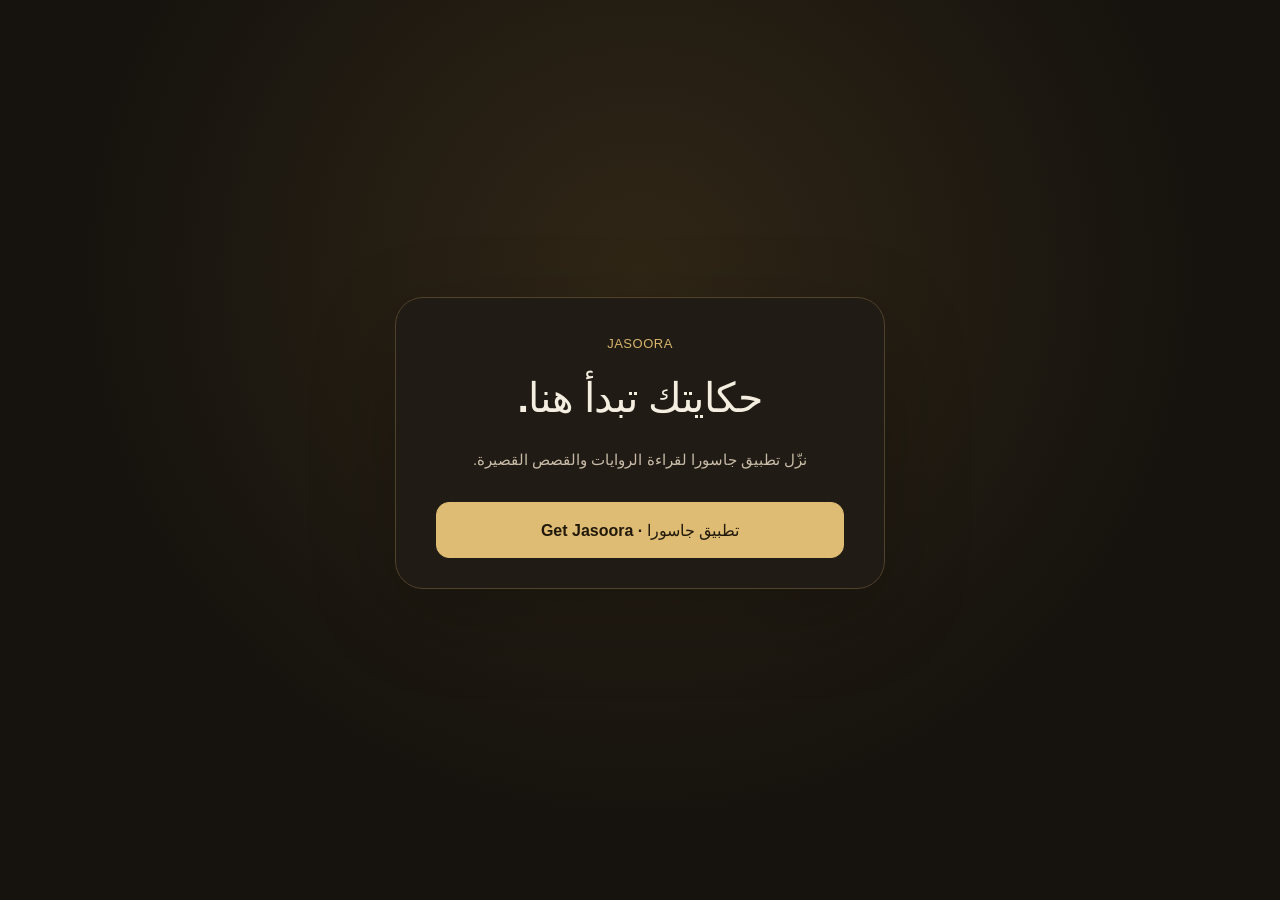
==== index.html @ 01827d1b "Publish Jasoora sharing page and Android App Links association" ====
<!doctype html>
<html lang="ar" dir="rtl">
<head><meta charset="utf-8"><meta name="viewport" content="width=device-width,initial-scale=1"><meta name="referrer" content="no-referrer"><title>جاسورا | Jasoora</title><link rel="stylesheet" href="/jasoora/style.css"></head>
<body><main><section class="card"><p class="eyebrow">JASOORA</p><h1>حكايتك تبدأ هنا.</h1><p class="description">نزّل تطبيق جاسورا لقراءة الروايات والقصص القصيرة.</p><a class="download" href="/jasoora/">تطبيق جاسورا · Get Jasoora</a></section></main></body>
</html>
---- jasoora/style.css ----
:root { color-scheme: dark; font-family: Tahoma, Arial, sans-serif; color: #f4eee1; background: #16130e; font-synthesis: none; }
* { box-sizing: border-box; }
body { margin: 0; min-height: 100svh; display: flex; flex-direction: column; background: radial-gradient(ellipse at 50% 30%, #302616 0, #16130e 62%); }
a { color: inherit; }
[hidden] { display: none !important; }
.topbar { width: min(1040px, 100%); margin-inline: auto; padding: 28px 32px; display: flex; align-items: center; justify-content: space-between; direction: ltr; }
.brand { font-family: Georgia, serif; font-size: 21px; letter-spacing: 3px; text-decoration: none; }
.brand-dot { color: #d7b56b; }
.language { color: #e8dcc5; border: 1px solid #63543a; background: transparent; border-radius: 24px; padding: 10px 18px; font: inherit; font-size: 13px; cursor: pointer; min-height: 44px; }
main { flex: 1; display: grid; justify-items: center; align-content: center; padding: 30px 20px 44px; }
.card { width: min(490px, 100%); text-align: center; background: #201b14; border: 1px solid #51422b; border-radius: 28px; padding: 38px 40px 30px; box-shadow: 0 24px 90px #0003; }
.emblem { width: 90px; height: 90px; margin: 0 auto 25px; border: 1px solid #735a31; border-radius: 23px; overflow: hidden; }
.emblem img { display: block; width: 100%; height: 100%; object-fit: cover; }
.eyebrow { color: #d7b56b; font-size: 13px; margin: 0 0 16px; letter-spacing: .5px; }
h1 { white-space: pre-line; font-size: clamp(30px, 6vw, 41px); font-weight: 700; line-height: 1.55; letter-spacing: -.7px; margin: 0 0 15px; }
.description { color: #c8bca8; font-size: 15px; line-height: 1.95; margin: 0 auto 28px; max-width: 350px; }
.download { display: flex; align-items: center; justify-content: center; gap: 20px; width: 100%; min-height: 56px; padding: 14px 20px; border-radius: 13px; border: 1px solid #dfbc73; background: #dfbc73; color: #21190c; font: inherit; font-size: 16px; font-weight: 700; text-decoration: none; }
a.download:hover { background: #eed09a; }
.download:disabled { background: #3a3020; color: #c9b895; border-color: #685333; cursor: not-allowed; }
.status { font-size: 12px; line-height: 1.85; color: #b7a88d; margin: 12px 0 0; }
.divider { width: 42px; height: 1px; background: #645033; margin: 26px auto 20px; }
.installed { font-size: 12px; line-height: 1.9; color: #c1b6a3; margin: 0; }
.note { font-size: 12px; line-height: 1.9; color: #b9aa92; text-align: center; margin: 22px 10px 0; }
footer { display: flex; flex-wrap: wrap; justify-content: center; gap: 20px; padding: 20px 24px 28px; font-size: 11px; color: #b7a88d; }
footer a { text-underline-offset: 4px; }
a:focus-visible, button:focus-visible { outline: 3px solid #f8dfac; outline-offset: 5px; }
@media (max-width: 420px) { .topbar { padding: 20px 24px; } main { padding: 18px 16px 25px; } .card { padding: 28px 23px 26px; border-radius: 23px; } .emblem { margin-bottom: 20px; } h1 { font-size: 31px; } }
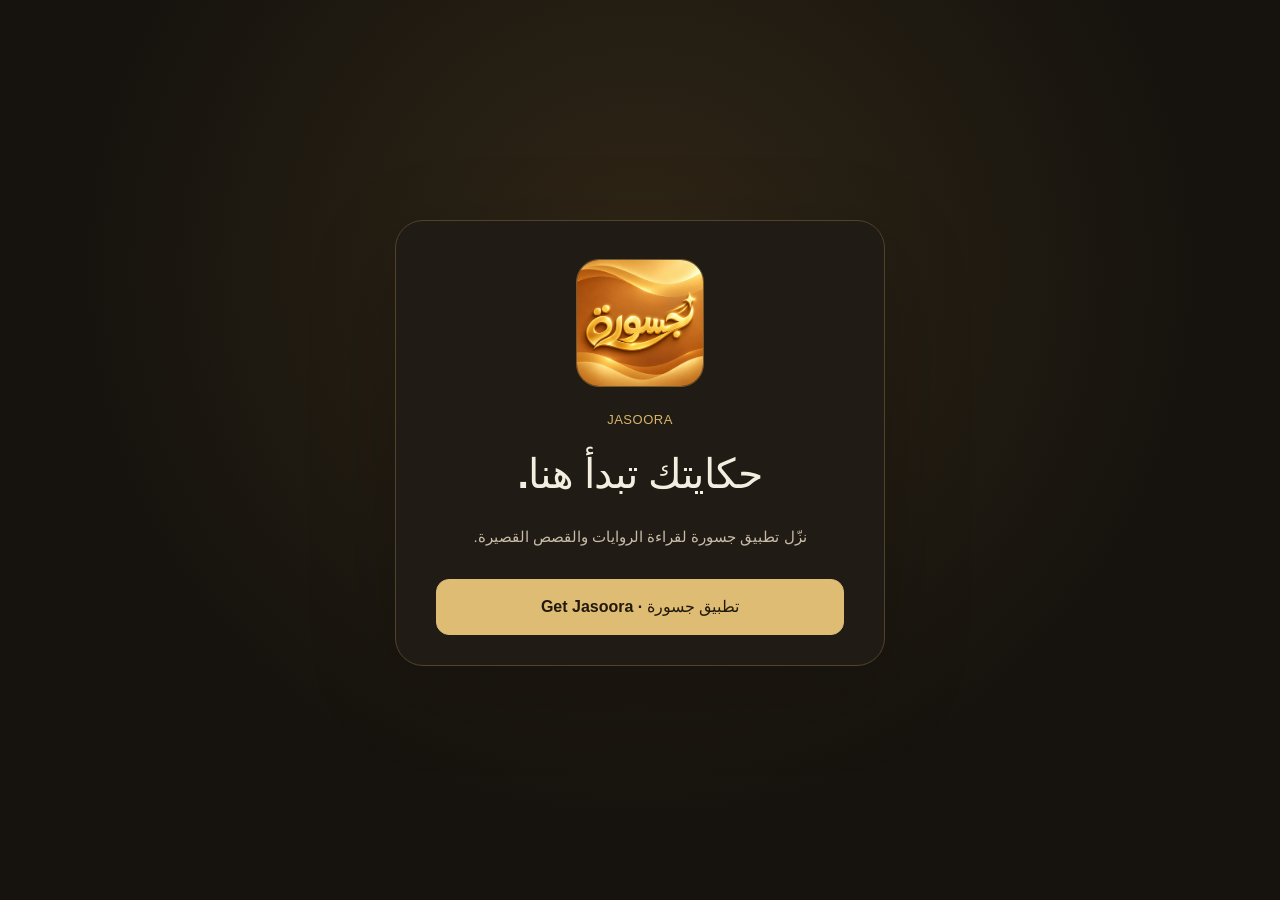
==== commit 6b075d9f: "Correct Jasoora Arabic name and use current gold logo in sharing pages" ====
--- a/index.html
+++ b/index.html
@@ -1,5 +1,21 @@
 <!doctype html>
 <html lang="ar" dir="rtl">
-<head><meta charset="utf-8"><meta name="viewport" content="width=device-width,initial-scale=1"><meta name="referrer" content="no-referrer"><title>جاسورا | Jasoora</title><link rel="stylesheet" href="/jasoora/style.css"></head>
-<body><main><section class="card"><p class="eyebrow">JASOORA</p><h1>حكايتك تبدأ هنا.</h1><p class="description">نزّل تطبيق جاسورا لقراءة الروايات والقصص القصيرة.</p><a class="download" href="/jasoora/">تطبيق جاسورا · Get Jasoora</a></section></main></body>
+<head><meta charset="utf-8"><meta name="viewport" content="width=device-width,initial-scale=1"><meta name="referrer" content="no-referrer"><title>جسورة | Jasoora</title><link rel="stylesheet" href="/jasoora/style.css">
+  <meta property="og:type" content="website">
+  <meta property="og:locale" content="ar_EG">
+  <meta property="og:site_name" content="جسورة | Jasoora">
+  <meta property="og:title" content="اقرأ على جسورة | Jasoora">
+  <meta property="og:description" content="نزّل تطبيق جسورة لقراءة الروايات والقصص القصيرة.">
+  <meta property="og:image" content="https://eslamsalah5.github.io/jasoora/icon.png?v=20261020-brand">
+  <meta property="og:image:type" content="image/png">
+  <meta property="og:image:width" content="1254">
+  <meta property="og:image:height" content="1254">
+  <meta property="og:image:alt" content="شعار جسورة الذهبي">
+  <meta name="twitter:card" content="summary">
+  <meta name="twitter:title" content="اقرأ على جسورة | Jasoora">
+  <meta name="twitter:description" content="نزّل تطبيق جسورة لقراءة الروايات والقصص القصيرة.">
+  <meta name="twitter:image" content="https://eslamsalah5.github.io/jasoora/icon.png?v=20261020-brand">
+  <meta name="twitter:image:alt" content="شعار جسورة الذهبي">
+<link rel="icon" href="/jasoora/icon.png?v=20261020-brand" type="image/png"></head>
+<body><main><section class="card"><div class="emblem"><img src="/jasoora/icon.png?v=20261020-brand" width="128" height="128" alt="جسورة | Jasoora"></div><p class="eyebrow">JASOORA</p><h1>حكايتك تبدأ هنا.</h1><p class="description">نزّل تطبيق جسورة لقراءة الروايات والقصص القصيرة.</p><a class="download" href="/jasoora/">تطبيق جسورة · Get Jasoora</a></section></main></body>
 </html>
--- a/jasoora/style.css
+++ b/jasoora/style.css
@@ -1,27 +1,28 @@
-:root { color-scheme: dark; font-family: Tahoma, Arial, sans-serif; color: #f4eee1; background: #16130e; font-synthesis: none; }
-* { box-sizing: border-box; }
-body { margin: 0; min-height: 100svh; display: flex; flex-direction: column; background: radial-gradient(ellipse at 50% 30%, #302616 0, #16130e 62%); }
-a { color: inherit; }
-[hidden] { display: none !important; }
-.topbar { width: min(1040px, 100%); margin-inline: auto; padding: 28px 32px; display: flex; align-items: center; justify-content: space-between; direction: ltr; }
-.brand { font-family: Georgia, serif; font-size: 21px; letter-spacing: 3px; text-decoration: none; }
-.brand-dot { color: #d7b56b; }
-.language { color: #e8dcc5; border: 1px solid #63543a; background: transparent; border-radius: 24px; padding: 10px 18px; font: inherit; font-size: 13px; cursor: pointer; min-height: 44px; }
-main { flex: 1; display: grid; justify-items: center; align-content: center; padding: 30px 20px 44px; }
-.card { width: min(490px, 100%); text-align: center; background: #201b14; border: 1px solid #51422b; border-radius: 28px; padding: 38px 40px 30px; box-shadow: 0 24px 90px #0003; }
-.emblem { width: 90px; height: 90px; margin: 0 auto 25px; border: 1px solid #735a31; border-radius: 23px; overflow: hidden; }
-.emblem img { display: block; width: 100%; height: 100%; object-fit: cover; }
-.eyebrow { color: #d7b56b; font-size: 13px; margin: 0 0 16px; letter-spacing: .5px; }
-h1 { white-space: pre-line; font-size: clamp(30px, 6vw, 41px); font-weight: 700; line-height: 1.55; letter-spacing: -.7px; margin: 0 0 15px; }
-.description { color: #c8bca8; font-size: 15px; line-height: 1.95; margin: 0 auto 28px; max-width: 350px; }
-.download { display: flex; align-items: center; justify-content: center; gap: 20px; width: 100%; min-height: 56px; padding: 14px 20px; border-radius: 13px; border: 1px solid #dfbc73; background: #dfbc73; color: #21190c; font: inherit; font-size: 16px; font-weight: 700; text-decoration: none; }
-a.download:hover { background: #eed09a; }
-.download:disabled { background: #3a3020; color: #c9b895; border-color: #685333; cursor: not-allowed; }
-.status { font-size: 12px; line-height: 1.85; color: #b7a88d; margin: 12px 0 0; }
-.divider { width: 42px; height: 1px; background: #645033; margin: 26px auto 20px; }
-.installed { font-size: 12px; line-height: 1.9; color: #c1b6a3; margin: 0; }
-.note { font-size: 12px; line-height: 1.9; color: #b9aa92; text-align: center; margin: 22px 10px 0; }
-footer { display: flex; flex-wrap: wrap; justify-content: center; gap: 20px; padding: 20px 24px 28px; font-size: 11px; color: #b7a88d; }
-footer a { text-underline-offset: 4px; }
-a:focus-visible, button:focus-visible { outline: 3px solid #f8dfac; outline-offset: 5px; }
-@media (max-width: 420px) { .topbar { padding: 20px 24px; } main { padding: 18px 16px 25px; } .card { padding: 28px 23px 26px; border-radius: 23px; } .emblem { margin-bottom: 20px; } h1 { font-size: 31px; } }
+:root { color-scheme: dark; font-family: Tahoma, Arial, sans-serif; color: #f4eee1; background: #16130e; font-synthesis: none; }
+* { box-sizing: border-box; }
+body { margin: 0; min-height: 100svh; display: flex; flex-direction: column; background: radial-gradient(ellipse at 50% 30%, #302616 0, #16130e 62%); }
+a { color: inherit; }
+[hidden] { display: none !important; }
+.topbar { width: min(1040px, 100%); margin-inline: auto; padding: 28px 32px; display: flex; align-items: center; justify-content: space-between; direction: ltr; }
+.brand { font-family: Georgia, serif; font-size: 21px; letter-spacing: 3px; text-decoration: none; }
+.brand-dot { color: #d7b56b; }
+.language { color: #e8dcc5; border: 1px solid #63543a; background: transparent; border-radius: 24px; padding: 10px 18px; font: inherit; font-size: 13px; cursor: pointer; min-height: 44px; }
+main { flex: 1; display: grid; justify-items: center; align-content: center; padding: 30px 20px 44px; }
+.card { width: min(490px, 100%); text-align: center; background: #201b14; border: 1px solid #51422b; border-radius: 28px; padding: 38px 40px 30px; box-shadow: 0 24px 90px #0003; }
+.emblem { width: 128px; height: 128px; margin: 0 auto 25px; border: 1px solid #735a31; border-radius: 23px; overflow: hidden; }
+.emblem img { display: block; width: 100%; height: 100%; object-fit: cover; }
+.eyebrow { color: #d7b56b; font-size: 13px; margin: 0 0 16px; letter-spacing: .5px; }
+h1 { white-space: pre-line; font-size: clamp(30px, 6vw, 41px); font-weight: 700; line-height: 1.55; letter-spacing: -.7px; margin: 0 0 15px; }
+.description { color: #c8bca8; font-size: 15px; line-height: 1.95; margin: 0 auto 28px; max-width: 350px; }
+.download { display: flex; align-items: center; justify-content: center; gap: 20px; width: 100%; min-height: 56px; padding: 14px 20px; border-radius: 13px; border: 1px solid #dfbc73; background: #dfbc73; color: #21190c; font: inherit; font-size: 16px; font-weight: 700; text-decoration: none; }
+a.download:hover { background: #eed09a; }
+.open-app { margin-bottom: 16px; }
+.download:disabled { background: #3a3020; color: #c9b895; border-color: #685333; cursor: not-allowed; }
+.status { font-size: 12px; line-height: 1.85; color: #b7a88d; margin: 12px 0 0; }
+.divider { width: 42px; height: 1px; background: #645033; margin: 26px auto 20px; }
+.installed { font-size: 12px; line-height: 1.9; color: #c1b6a3; margin: 0; }
+.note { font-size: 12px; line-height: 1.9; color: #b9aa92; text-align: center; margin: 22px 10px 0; }
+footer { display: flex; flex-wrap: wrap; justify-content: center; gap: 20px; padding: 20px 24px 28px; font-size: 11px; color: #b7a88d; }
+footer a { text-underline-offset: 4px; }
+a:focus-visible, button:focus-visible { outline: 3px solid #f8dfac; outline-offset: 5px; }
+@media (max-width: 420px) { .topbar { padding: 20px 24px; } main { padding: 18px 16px 25px; } .card { padding: 28px 23px 26px; border-radius: 23px; } .emblem { margin-bottom: 20px; } h1 { font-size: 31px; } }
